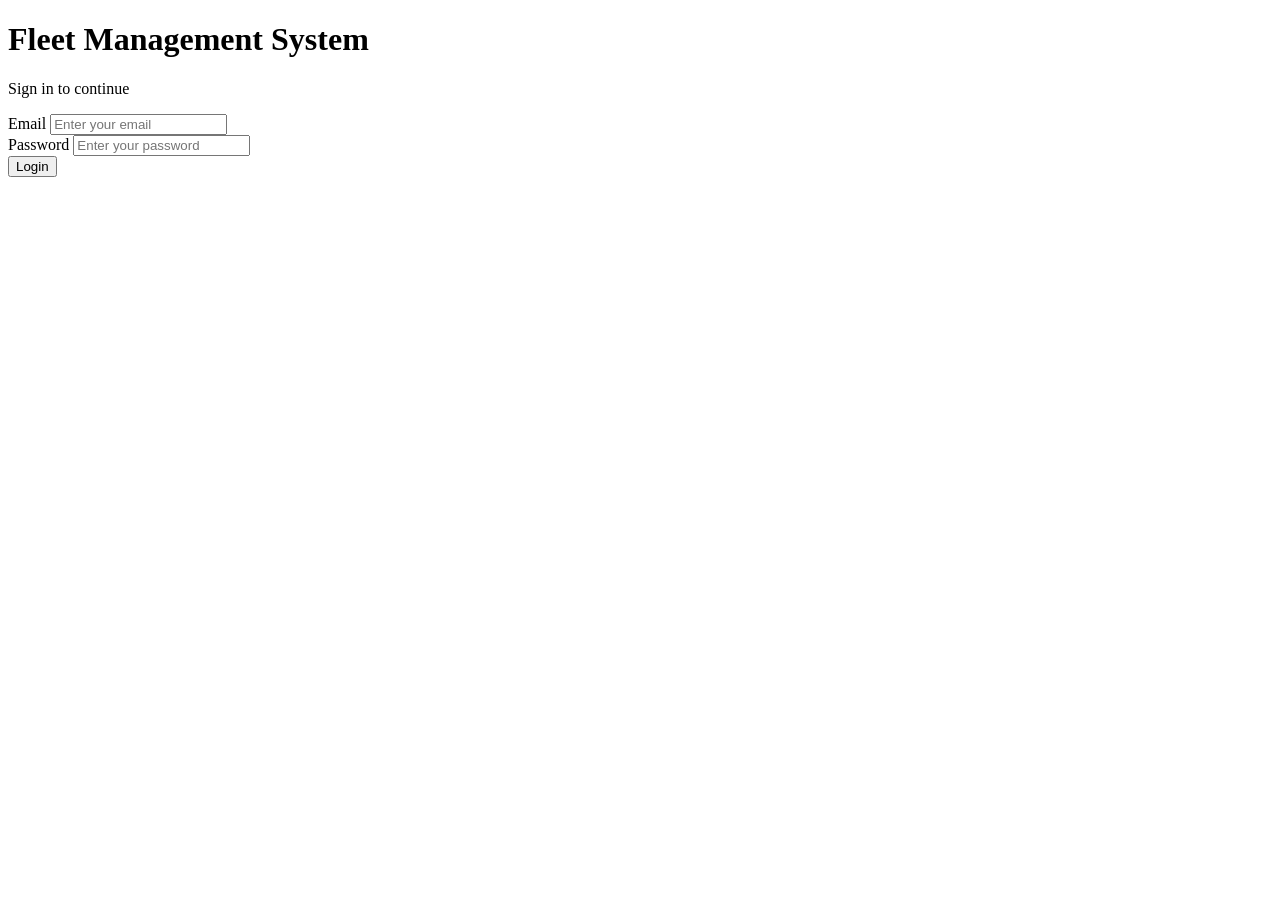
==== backend/src/main/resources/templates/login.html @ 7dd7569a "cretaed login html page" ====
<!DOCTYPE html>
<html xmlns:th="http://www.thymeleaf.org">
<head>
    <meta charset="UTF-8">
    <meta name="viewport" content="width=device-width, initial-scale=1.0">
    <title>Fleet Management System</title>

    <link rel="stylesheet" th:href="@{/css/login.css}">
</head>
<body>

<div class="login-container">

    <div class="login-card">

        <h1>Fleet Management System</h1>
        <p class="subtitle">Sign in to continue</p>

        <form th:action="@{/login}" method="post">

            <div class="form-group">
                <label>Email</label>
                <input type="email"
                       name="email"
                       placeholder="Enter your email"
                       required>
            </div>

            <div class="form-group">
                <label>Password</label>
                <input type="password"
                       name="password"
                       placeholder="Enter your password"
                       required>
            </div>

            <div th:if="${error}" class="error-message">
                <span th:text="${error}"></span>
            </div>

            <button type="submit" class="login-btn">
                Login
            </button>

        </form>

    </div>

</div>

</body>
</html>
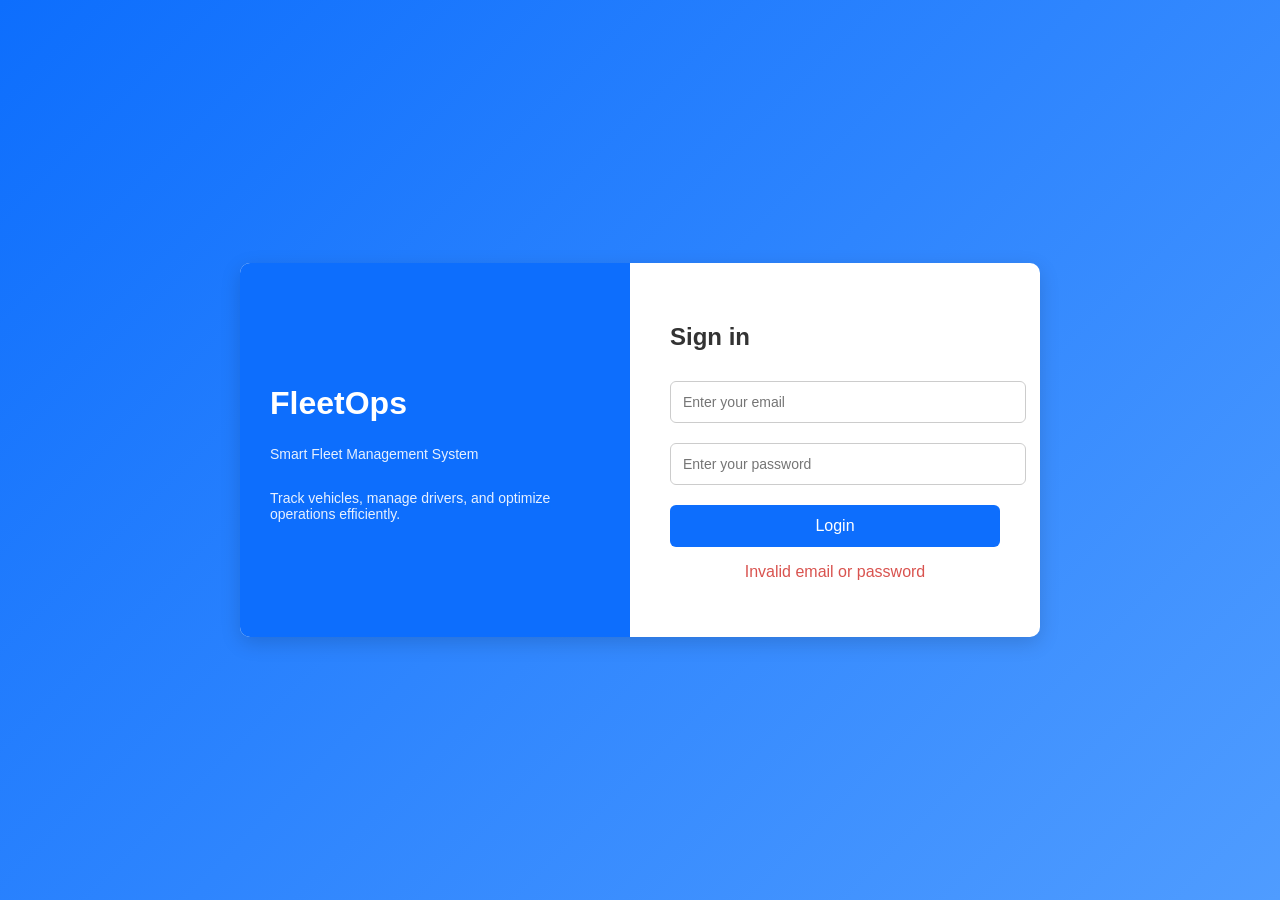
==== commit acf8deb5: "login.html file created" ====
--- a/backend/src/main/resources/templates/login.html
+++ b/backend/src/main/resources/templates/login.html
@@ -1,52 +1,142 @@
 <!DOCTYPE html>
-<html xmlns:th="http://www.thymeleaf.org">
+<meta name="viewport" content="width=device-width, initial-scale=1.0">
+<title>Fleet Management - Login</title>
+<html lang="en" xmlns:th="http://www.thymeleaf.org">
 <head>
-    <meta charset="UTF-8">
-    <meta name="viewport" content="width=device-width, initial-scale=1.0">
-    <title>Fleet Management System</title>
+<style>
+    body {
+        font-family: 'Segoe UI', Arial, sans-serif;
+        background: linear-gradient(135deg, #0d6efd, #4f9cff);
+        margin: 0;
+        display: flex;
+        justify-content: center;
+        align-items: center;
+        height: 100vh;
+    }
 
-    <link rel="stylesheet" th:href="@{/css/login.css}">
+    .container {
+        display: flex;
+        width: 800px;
+        background: #fff;
+        border-radius: 10px;
+        overflow: hidden;
+        box-shadow: 0 6px 20px rgba(0,0,0,0.15);
+    }
+
+    /* Left branding section */
+    .left {
+        flex: 1;
+        background: #0d6efd;
+        color: #fff;
+        padding: 30px;
+        display: flex;
+        flex-direction: column;
+        justify-content: center;
+    }
+
+    .left h1 {
+        margin-bottom: 10px;
+    }
+
+    .left p {
+        font-size: 14px;
+        opacity: 0.9;
+    }
+
+    /* Login form */
+    .right {
+        flex: 1;
+        padding: 40px;
+    }
+
+    .right h2 {
+        margin-bottom: 20px;
+        color: #333;
+    }
+
+    input {
+        width: 100%;
+        padding: 12px;
+        margin: 10px 0;
+        border-radius: 6px;
+        border: 1px solid #ccc;
+        font-size: 14px;
+    }
+
+    input:focus {
+        border-color: #0d6efd;
+        outline: none;
+    }
+
+    button {
+        width: 100%;
+        padding: 12px;
+        margin-top: 10px;
+        background: #0d6efd;
+        color: #fff;
+        border: none;
+        border-radius: 6px;
+        font-size: 16px;
+        cursor: pointer;
+        transition: 0.3s;
+    }
+
+    button:hover {
+        background: #0b5ed7;
+    }
+
+    .extra {
+        margin-top: 15px;
+        font-size: 13px;
+        text-align: center;
+    }
+
+    .extra a {
+        color: #0d6efd;
+        text-decoration: none;
+    }
+
+    .extra a:hover {
+        text-decoration: underline;
+    }
+
+    .error {
+        color: #d9534f;
+        margin-top: 10px;
+        text-align: center;
+    }
+</style>
 </head>
+
 <body>
 
-<div class="login-container">
+<div class="container">
 
-    <div class="login-card">
+    <!-- Branding Section -->
+    <div class="left">
+        <h1>FleetOps</h1>
+        <p>Smart Fleet Management System</p>
+        <p>Track vehicles, manage drivers, and optimize operations efficiently.</p>
+    </div>
 
-        <h1>Fleet Management System</h1>
-        <p class="subtitle">Sign in to continue</p>
+    <!-- Login Form -->
+    <div class="right">
+        <h2>Sign in</h2>
 
-        <form th:action="@{/login}" method="post">
-
-            <div class="form-group">
-                <label>Email</label>
-                <input type="email"
-                       name="email"
-                       placeholder="Enter your email"
-                       required>
-            </div>
-
-            <div class="form-group">
-                <label>Password</label>
-                <input type="password"
-                       name="password"
-                       placeholder="Enter your password"
-                       required>
-            </div>
-
-            <div th:if="${error}" class="error-message">
-                <span th:text="${error}"></span>
-            </div>
-
-            <button type="submit" class="login-btn">
-                Login
-            </button>
-
+        <form action="/login" method="post">
+            <input type="email" name="email" placeholder="Enter your email" required />
+            <input type="password" name="password" placeholder="Enter your password" required />
+            <button type="submit">Login</button>
         </form>
 
+        <div class="error">
+            <p th:if="${param.error}">Invalid email or password</p>
+            <p th:text="${error}"></p>
+        </div>
     </div>
 
 </div>
 
 </body>
-</html>+</html>
+
